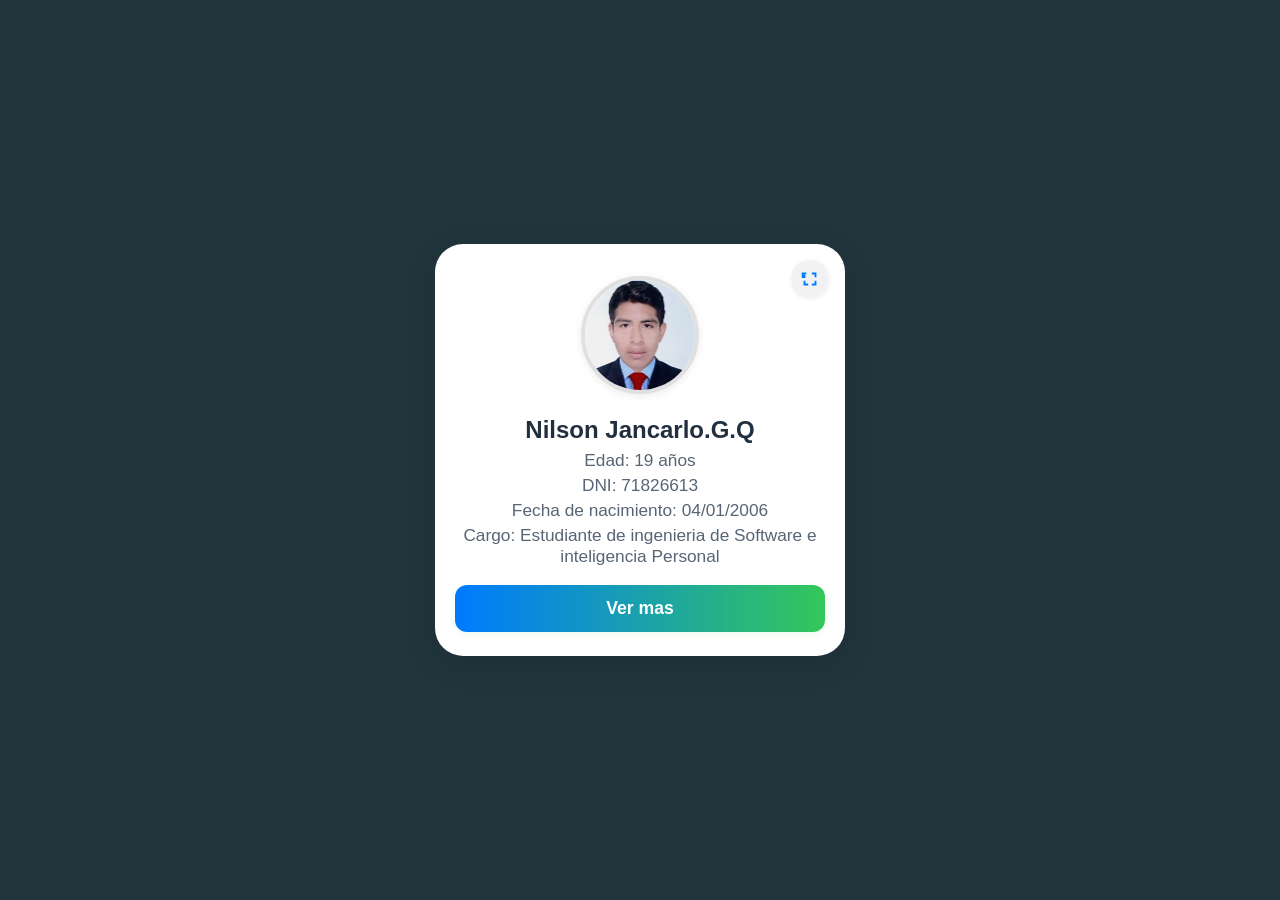
==== index.html @ e4b153d4 "Add files via upload" ====
<!DOCTYPE html>
<html lang="es">
<head>
  <meta charset="UTF-8">
  <meta name="viewport" content="width=device-width, initial-scale=1.0">
  <title>Fotochet iOS Style</title>
<link rel="stylesheet" href="styles.css">
</head>
<body>
  <div class="fotochet-ios" id="fotochet">
    <button class="fullscreen-btn" onclick="toggleFullScreen()" title="Pantalla completa">
      <svg viewBox="0 0 24 24">
        <path d="M7 14H5v5h5v-2H7v-3zm12-9h-5v2h3v3h2V5zm-5 12v2h5v-5h-2v3h-3zm-7-9v3H3V5h5v2H5z"/>
      </svg>
    </button>
    <img src="WhatsApp Image 2025-06-20 at 4.58.02 AM.jpeg" alt="Tu Foto">
    <h2>Nilson Jancarlo.G.Q</h2>
    <p>Edad: 19 años</p>
    <p>DNI: 71826613</p>
    <p>Fecha de nacimiento: 04/01/2006</p>
    <p>Cargo: Estudiante de ingenieria de Software e inteligencia Personal</p>
    <a class="btn" href="https://tuperfil.com" target="_blank">Ver mas</a>
  </div>
  <script>
    function toggleFullScreen() {
      const elem = document.getElementById('fotochet');
      if (!document.fullscreenElement) {
        elem.requestFullscreen();
      } else {
        document.exitFullscreen();
      }
    }
  </script>
</body>
</html>
---- styles.css ----
body {
      margin: 0;
      background: #21353d;
      color: #333;
      font-family: -apple-system, BlinkMacSystemFont, 'Segoe UI', Roboto, Arial, sans-serif;
      display: flex;
      justify-content: center;
      align-items: center;
      min-height: 100vh;
    }
    .fotochet-ios {
      width: 95vw;
      max-width: 370px;
      background: #fff;
      border-radius: 28px;
      box-shadow: 0 8px 32px rgba(0,0,0,0.12);
      padding: 32px 20px 24px 20px;
      text-align: center;
      position: relative;
    }
    .fotochet-ios img {
      width: 110px;
      height: 110px;
      border-radius: 50%;
      object-fit: cover;
      border: 4px solid #e0e0e0;
      margin-bottom: 18px;
      box-shadow: 0 2px 8px rgba(0,0,0,0.08);
    }
    .fotochet-ios h2 {
      margin: 0 0 6px 0;
      font-size: 1.5em;
      font-weight: 600;
      color: #222f3e;
    }
    .fotochet-ios p {
      margin: 4px 0;
      color: #576574;
      font-size: 1.08em;
    }
    .fotochet-ios .btn {
      display: block;
      width: 100%;
      margin: 18px 0 0 0;
      padding: 13px 0;
      background: linear-gradient(90deg, #007aff 0%, #34c759 100%);
      color: #fff;
      font-size: 1.1em;
      font-weight: 600;
      border: none;
      border-radius: 12px;
      box-shadow: 0 2px 8px rgba(52,199,89,0.10);
      cursor: pointer;
      transition: background 0.2s;
      text-decoration: none;
    }
    .fotochet-ios .btn:active {
      background: linear-gradient(90deg, #0051a8 0%, #228c3a 100%);
    }
    .fotochet-ios .fullscreen-btn {
      position: absolute;
      top: 16px;
      right: 16px;
      background: rgba(240,240,240,0.85);
      border: none;
      border-radius: 50%;
      width: 38px;
      height: 38px;
      display: flex;
      align-items: center;
      justify-content: center;
      cursor: pointer;
      box-shadow: 0 1px 4px rgba(0,0,0,0.08);
      transition: background 0.2s;
    }
    .fotochet-ios .fullscreen-btn:active {
      background: #e0e0e0;
    }
    .fotochet-ios .fullscreen-btn svg {
      width: 22px;
      height: 22px;
      fill: #007aff;
    }
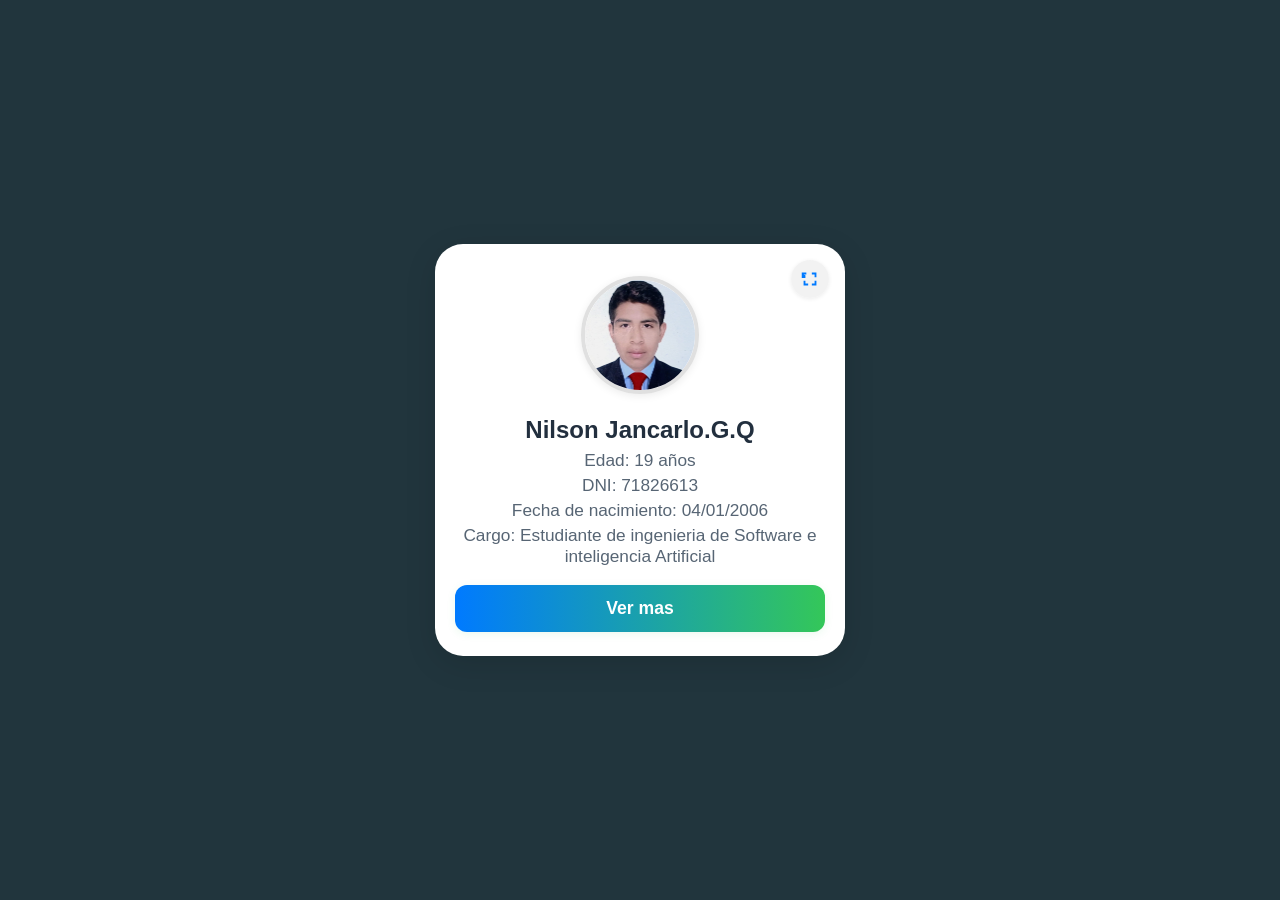
==== commit 58baf7c1: "Update index.html" ====
--- a/index.html
+++ b/index.html
@@ -18,7 +18,7 @@
     <p>Edad: 19 años</p>
     <p>DNI: 71826613</p>
     <p>Fecha de nacimiento: 04/01/2006</p>
-    <p>Cargo: Estudiante de ingenieria de Software e inteligencia Personal</p>
+    <p>Cargo: Estudiante de ingenieria de Software e inteligencia Artificial</p>
     <a class="btn" href="https://tuperfil.com" target="_blank">Ver mas</a>
   </div>
   <script>
@@ -32,4 +32,4 @@
     }
   </script>
 </body>
-</html>+</html>
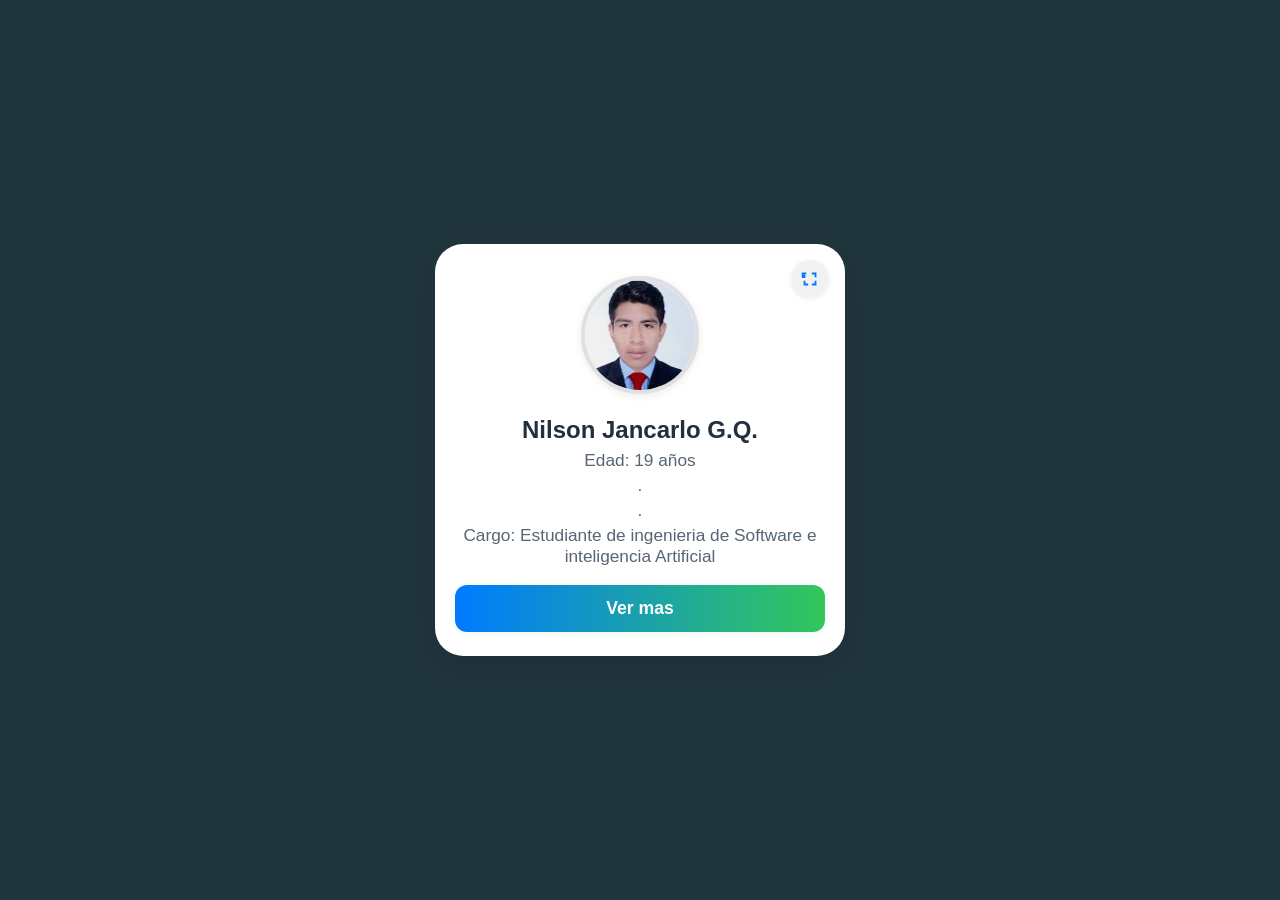
==== commit 0c052190: "Update index.html" ====
--- a/index.html
+++ b/index.html
@@ -3,7 +3,7 @@
 <head>
   <meta charset="UTF-8">
   <meta name="viewport" content="width=device-width, initial-scale=1.0">
-  <title>Fotochet iOS Style</title>
+  <title>Fotochet</title>
 <link rel="stylesheet" href="styles.css">
 </head>
 <body>
@@ -14,12 +14,12 @@
       </svg>
     </button>
     <img src="WhatsApp Image 2025-06-20 at 4.58.02 AM.jpeg" alt="Tu Foto">
-    <h2>Nilson Jancarlo.G.Q</h2>
+    <h2>Nilson Jancarlo G.Q.</h2>
     <p>Edad: 19 años</p>
-    <p>DNI: 71826613</p>
-    <p>Fecha de nacimiento: 04/01/2006</p>
+    <p>.</p>
+    <p>.</p>
     <p>Cargo: Estudiante de ingenieria de Software e inteligencia Artificial</p>
-    <a class="btn" href="https://tuperfil.com" target="_blank">Ver mas</a>
+    <a class="btn" href="https://nftasoluciones.github.io/miporfile/" target="_blank">Ver mas</a>
   </div>
   <script>
     function toggleFullScreen() {
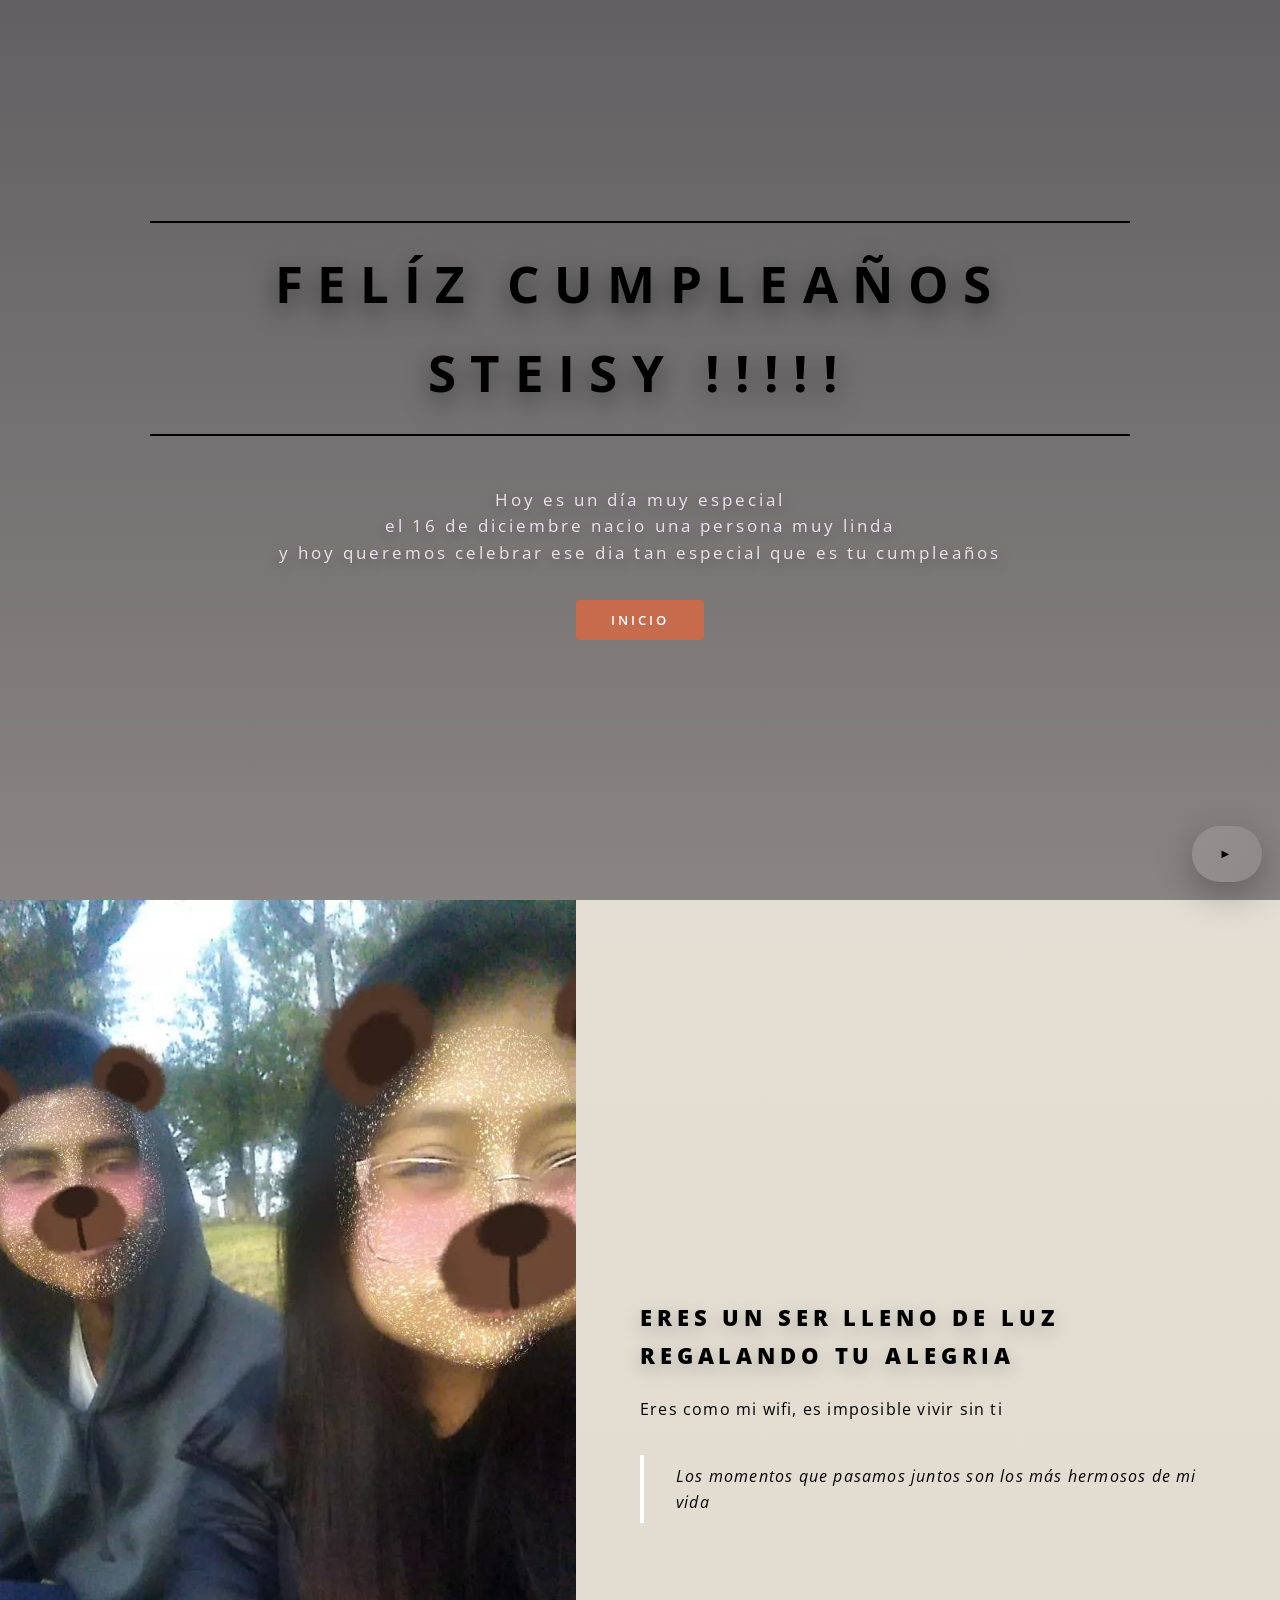
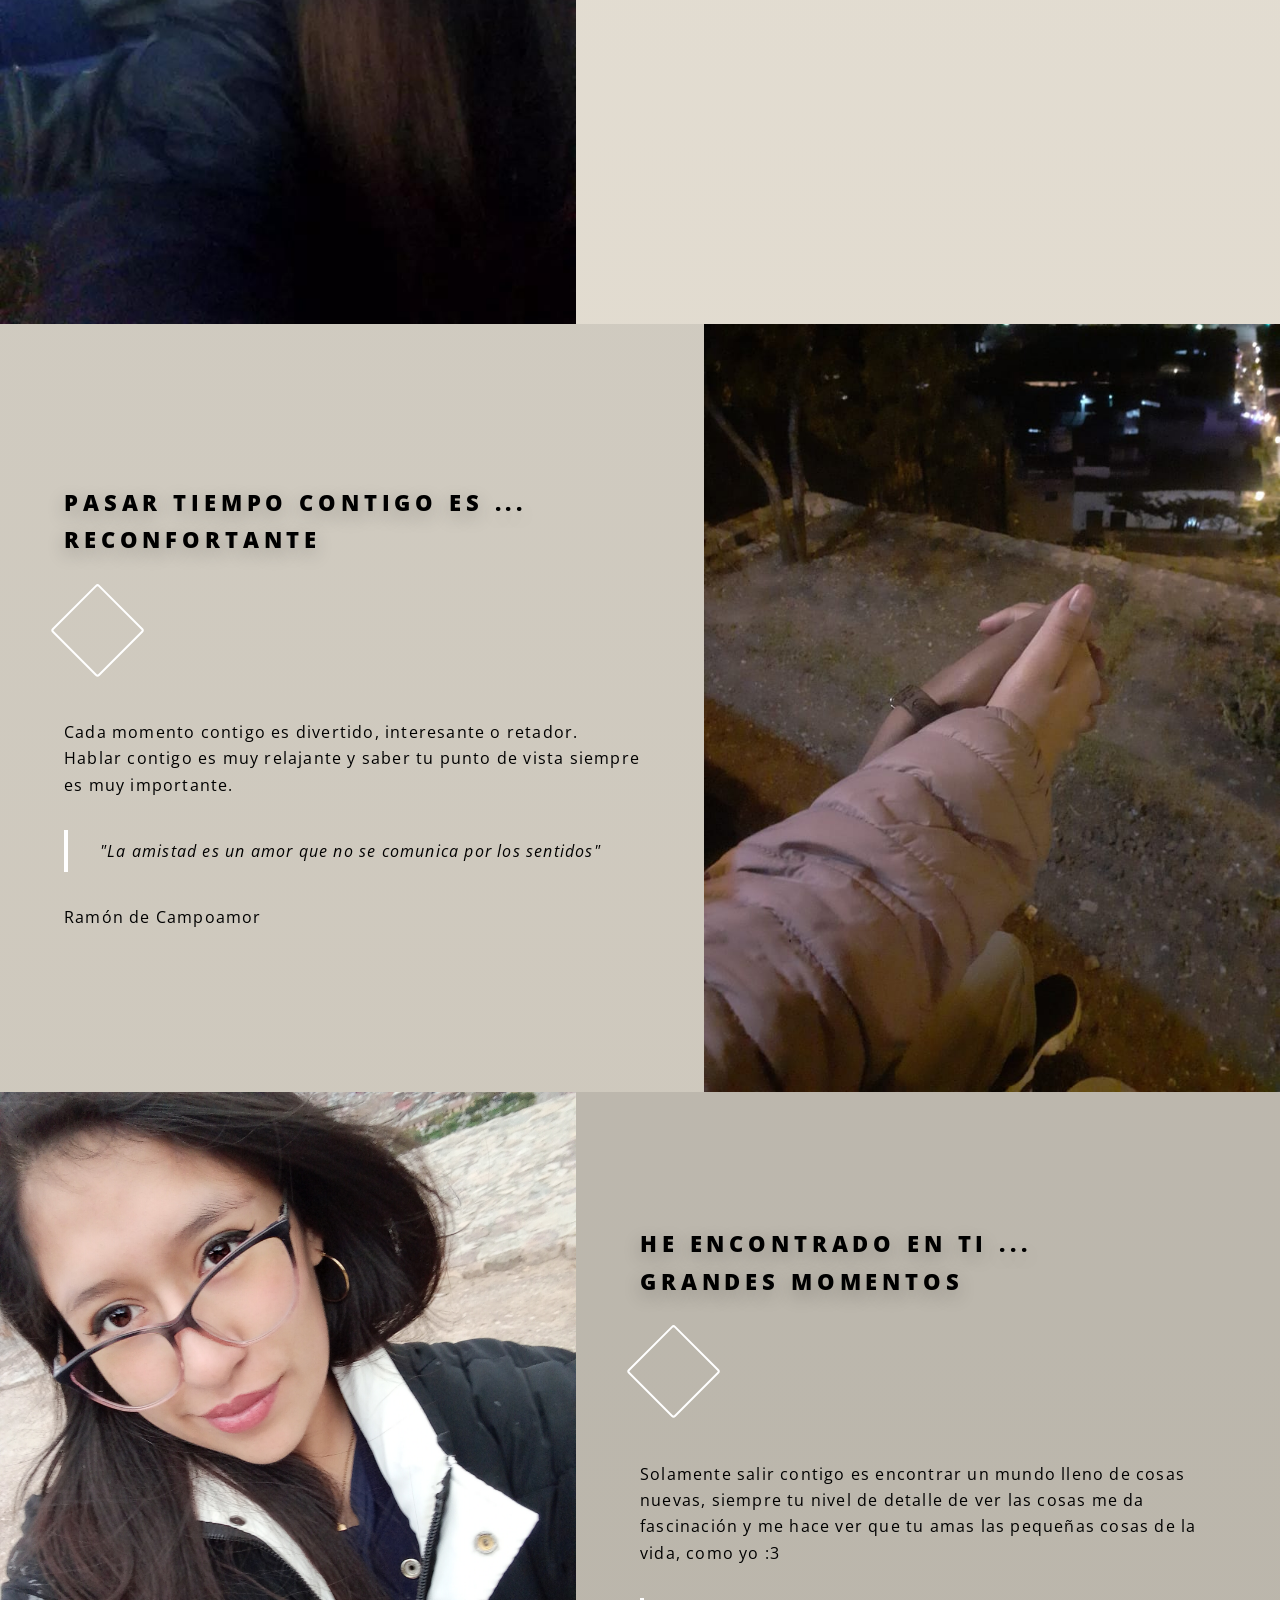
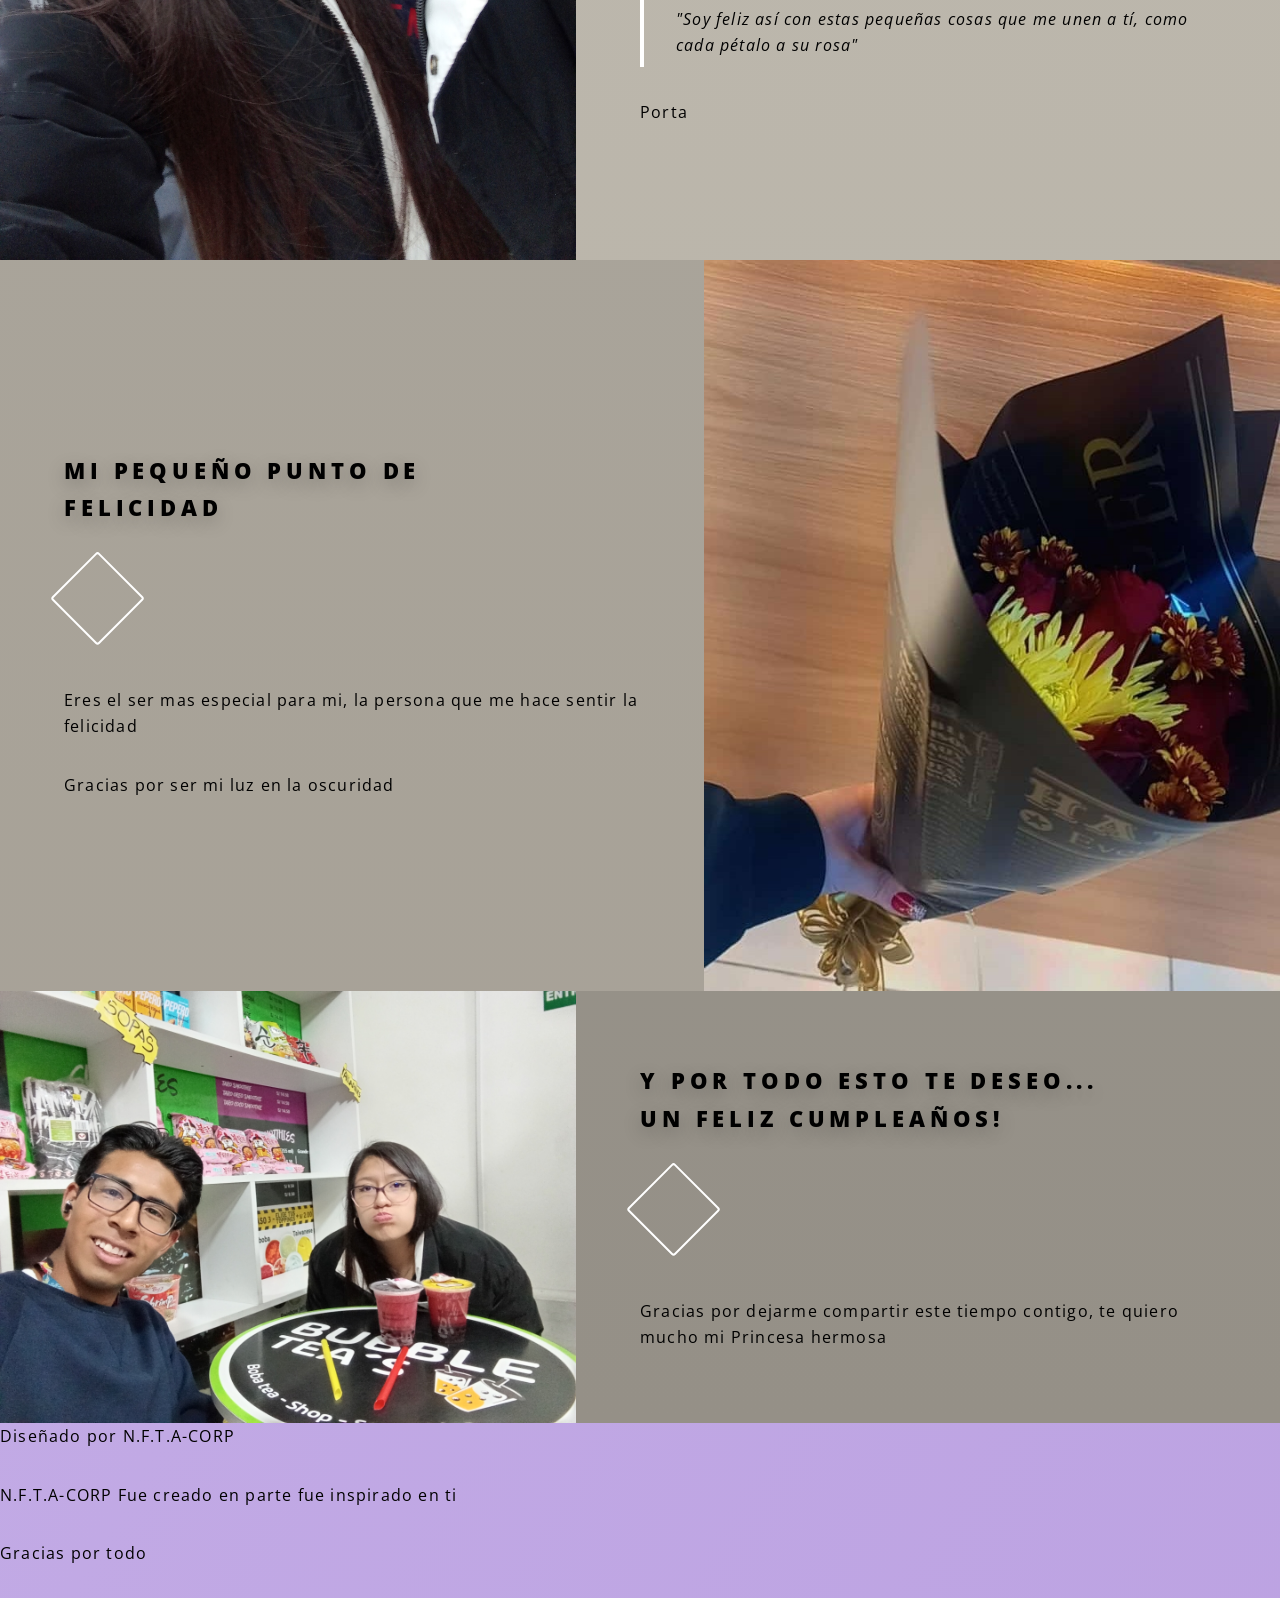
==== commit 09366a94: "Rename index..html to index.html" ====
--- a/index.html
+++ b/index.html
@@ -1,35 +1,189 @@
 <!DOCTYPE html>
-<html lang="es">
+<!-- saved from url=(0014)about:internet -->
+<html>
+
 <head>
-  <meta charset="UTF-8">
-  <meta name="viewport" content="width=device-width, initial-scale=1.0">
-  <title>Fotochet</title>
-<link rel="stylesheet" href="styles.css">
+	<meta http-equiv="Content-Type" content="text/html; charset=UTF-8">
+	<title>Feliz Cumpleaños Steisy !!!!!</title>
+
+	<meta name="viewport" content="width=device-width, initial-scale=1">
+	<!--[if lte IE 8]><script src="assets/js/ie/html5shiv.js"></script><![endif]-->
+	<link rel="stylesheet" href="assets\css\main.css">
+	<!--[if lte IE 8]><link rel="stylesheet" href="assets/css/ie8.css" /><![endif]-->
+	<!--[if lte IE 9]><link rel="stylesheet" href="assets/css/ie9.css" /><![endif]-->
 </head>
-<body>
-  <div class="fotochet-ios" id="fotochet">
-    <button class="fullscreen-btn" onclick="toggleFullScreen()" title="Pantalla completa">
-      <svg viewBox="0 0 24 24">
-        <path d="M7 14H5v5h5v-2H7v-3zm12-9h-5v2h3v3h2V5zm-5 12v2h5v-5h-2v3h-3zm-7-9v3H3V5h5v2H5z"/>
-      </svg>
-    </button>
-    <img src="WhatsApp Image 2025-06-20 at 4.58.02 AM.jpeg" alt="Tu Foto">
-    <h2>Nilson Jancarlo G.Q.</h2>
-    <p>Edad: 19 años</p>
-    <p>.</p>
-    <p>.</p>
-    <p>Cargo: Estudiante de ingenieria de Software e inteligencia Artificial</p>
-    <a class="btn" href="https://nftasoluciones.github.io/miporfile/" target="_blank">Ver mas</a>
-  </div>
-  <script>
-    function toggleFullScreen() {
-      const elem = document.getElementById('fotochet');
-      if (!document.fullscreenElement) {
-        elem.requestFullscreen();
-      } else {
-        document.exitFullscreen();
-      }
-    }
-  </script>
+
+<body class="landing">
+
+	<!-- Audio de fondo: coloca el archivo `assets/audio/music.mp3` en la ruta indicada -->
+	<audio id="bg-music" src="Mi Valentin.mp3" preload="auto" loop></audio>
+	<button id="music-toggle" title="Reproducir/pausar música">►</button>
+
+
+
+	<!-- Page Wrapper -->
+	<div id="page-wrapper">
+
+
+
+		<!-- Header -->
+		<header id="header" class="alt">
+			<h1><a href="file:///E:/PROYECTOS/Tarjeta%20cumplea%C3%B1os%20Sofi/index.html">Feliz Cumpleaños Sofi
+					!!!!!</a></h1>
+			<nav id="nav">
+				<ul>
+					<li class="special">
+
+
+					</li>
+				</ul>
+			</nav>
+		</header>
+
+		<!-- Banner -->
+		<section id="banner">
+			<div class="inner">
+				<h2>Felíz Cumpleaños Steisy !!!!!</h2>
+				<p>Hoy es un día muy especial<br>
+					el 16 de diciembre nacio una persona muy linda<br>
+					y hoy queremos celebrar ese dia tan especial que es tu cumpleaños</p>
+				<ul class="actions">
+					<li><a href="file:///E:/PROYECTOS/Tarjeta%20cumplea%C3%B1os%20Sofi/index.html#one"
+							class="button special scrolly">Inicio</a></li>
+				</ul>
+			</div>
+		</section>
+
+		<!-- Two -->
+		<section id="two" class="wrapper alt style2">
+			<section id="tree" class="spotlight">
+				<div class="image"><img src="fotos\IMG3.jpeg" alt=""></div>
+				<div class="content">
+					<h2>Eres un ser lleno de luz<br>
+						regalando tu alegria</h2>
+
+					<p>Eres como mi wifi, es imposible vivir sin ti</p>
+					<blockquote>Los momentos que pasamos juntos son los más hermosos de mi vida</blockquote>
+
+				</div>
+			</section>
+			<section id="four" class="spotlight">
+				<div class="image"><img src="fotos\IMG8.jpeg" alt=""></div>
+				<div class="content">
+					<h2>Pasar tiempo contigo es ...<br>
+						Reconfortante</h2>
+					<ul class="icons major">
+						<li><span class="icon fa-smile-o major style2"><span class="label">Ipsum</span></span></li>
+					</ul>
+					<p>Cada momento contigo es divertido, interesante o retador. Hablar contigo es muy relajante y saber
+						tu punto de vista siempre es muy importante.</p>
+					<blockquote>"La amistad es un amor que no se comunica por los sentidos"</blockquote>
+					<p>Ramón de Campoamor</p>
+				</div>
+			</section>
+			<section id="five" class="spotlight">
+				<div class="image"><img src="fotos\IMG_20250326_175830.jpg" alt=""></div>
+				<div class="content">
+					<h2>He encontrado en ti ...<br>
+						Grandes Momentos</h2>
+					<ul class="icons major">
+						<li><span class="icon fa-search major style2"><span class="label">Ipsum</span></span></li>
+					</ul>
+					<p>Solamente salir contigo es encontrar un mundo lleno de cosas nuevas, siempre tu nivel de detalle
+						de ver las cosas me da fascinación y me hace ver que tu amas las pequeñas cosas de la vida, como
+						yo :3 </p>
+					<blockquote>"Soy feliz así con estas pequeñas cosas que me unen a tí, como cada pétalo a su rosa"
+					</blockquote>
+					<p>Porta </p>
+				</div>
+			</section>
+			<section id="six" class="spotlight">
+				<div class="image"><img src="fotos\Screenshot_20250922_220621_com_whatsapp_StatusPlaybackActivity.jpg"
+						alt=""></div>
+				<div class="content">
+					<h2>Mi pequeño punto de<br>
+						Felicidad</h2>
+					<ul class="icons major">
+						<li><span class="icon fa-map-marker major style2"><span class="label">Ipsum</span></span></li>
+					</ul>
+					<p>Eres el ser mas especial para mi, la persona que me hace sentir la felicidad</p>
+					<p>Gracias por ser mi luz en la oscuridad</p>
+				</div>
+			</section>
+			<section id="seven" class="spotlight">
+				<div class="image"><img src="fotos\IMG_20250326_182216.jpg" alt=""></div>
+				<div class="content">
+					<h2>Y por todo esto te deseo...<br>
+						Un feliz cumpleaños!</h2>
+					<ul class="icons major">
+						<li><span class="icon fa-birthday-cake major style2"><span class="label">Ipsum</span></span>
+						</li>
+					</ul>
+					<p>Gracias por dejarme compartir este tiempo contigo, te quiero mucho mi Princesa hermosa
+
+				</div>
+
+
+	</div>
+	</section>
+	</section>
+
+	</div>
+
+
+	<!-- Scripts -->
+	<script>
+		// Intentar reproducir el audio al cargar. Si el navegador bloquea el autoplay,
+		// se mostrará el botón `#music-toggle` para que el usuario lo active.
+		(function () {
+			var audio = document.getElementById('bg-music');
+			var btn = document.getElementById('music-toggle');
+			function setPlayingState(playing) {
+				btn.textContent = playing ? '❚❚' : '►';
+			}
+			// Intento de autoplay
+			function tryPlay() {
+				audio.play().then(function () {
+					setPlayingState(true);
+					btn.style.display = 'none';
+				}).catch(function () {
+					// Autoplay falló: mostrar control para que el usuario inicie
+					btn.style.display = 'flex';
+					setPlayingState(false);
+				});
+			}
+			btn.addEventListener('click', function (e) {
+				e.preventDefault();
+				if (audio.paused) {
+					audio.play();
+					setPlayingState(true);
+					btn.style.display = 'none';
+				} else {
+					audio.pause();
+					setPlayingState(false);
+					btn.style.display = 'flex';
+				}
+			});
+			// Ejecutar después de que el DOM esté listo
+			document.addEventListener('DOMContentLoaded', tryPlay);
+		})();
+	</script>
+	<script src="./Feliz Cumpleaños Sofia !!!!!_files/jquery.min.js"></script>
+	<script src="./Feliz Cumpleaños Sofia !!!!!_files/jquery.scrollex.min.js"></script>
+	<script src="./Feliz Cumpleaños Sofia !!!!!_files/jquery.scrolly.min.js"></script>
+	<script src="./Feliz Cumpleaños Sofia !!!!!_files/skel.min.js"></script>
+	<script src="./Feliz Cumpleaños Sofia !!!!!_files/util.js"></script>
+	<!--[if lte IE 8]><script src="assets/js/ie/respond.min.js"></script><![endif]-->
+	<script src="./Feliz Cumpleaños Sofia !!!!!_files/main.js"></script>
+
+
+
+
 </body>
+<footer>
+	<p>Diseñado por N.F.T.A-CORP</p>
+	<p>N.F.T.A-CORP Fue creado en parte fue inspirado en ti</p>
+	<p>Gracias por todo</p>
+</footer>
+
 </html>
--- a/assets/css/ie8.css
+++ b/assets/css/ie8.css
@@ -0,0 +1,96 @@
+/*
+	Spectral by HTML5 UP
+	html5up.net | @n33co
+	Free for personal and commercial use under the CCA 3.0 license (html5up.net/license)
+*/
+
+
+/* Icon */
+
+	.icon.major {
+		border: none;
+	}
+
+		.icon.major:before {
+			font-size: 3em;
+		}
+
+/* Form */
+
+	label {
+		color: #2E3842;
+	}
+
+	input[type="text"],
+	input[type="password"],
+	input[type="email"],
+	select,
+	textarea {
+		border: solid 1px #dfdfdf;
+	}
+
+/* Button */
+
+	input[type="submit"],
+	input[type="reset"],
+	input[type="button"],
+	button,
+	.button {
+		border: solid 2px #dfdfdf;
+	}
+
+		input[type="submit"].special,
+		input[type="reset"].special,
+		input[type="button"].special,
+		button.special,
+		.button.special {
+			border: 0 !important;
+		}
+
+/* Page Wrapper + Menu */
+
+	#menu {
+		display: none;
+	}
+
+	body.is-menu-visible #menu {
+		display: block;
+	}
+
+/* Header */
+
+	#header nav > ul > li > a.menuToggle:after {
+		display: none;
+	}
+
+/* Banner + Wrapper (style4) */
+
+	#banner,
+	.wrapper.style4 {
+		-ms-behavior: url("assets/js/ie/backgroundsize.min.htc");
+	}
+
+		#banner:before,
+		.wrapper.style4:before {
+			display: none;
+		}
+
+/* Banner */
+
+	#banner .more {
+		height: 4em;
+	}
+
+		#banner .more:after {
+			display: none;
+		}
+
+/* Main */
+
+	#main > header {
+		-ms-behavior: url("assets/js/ie/backgroundsize.min.htc");
+	}
+
+		#main > header:before {
+			display: none;
+		}
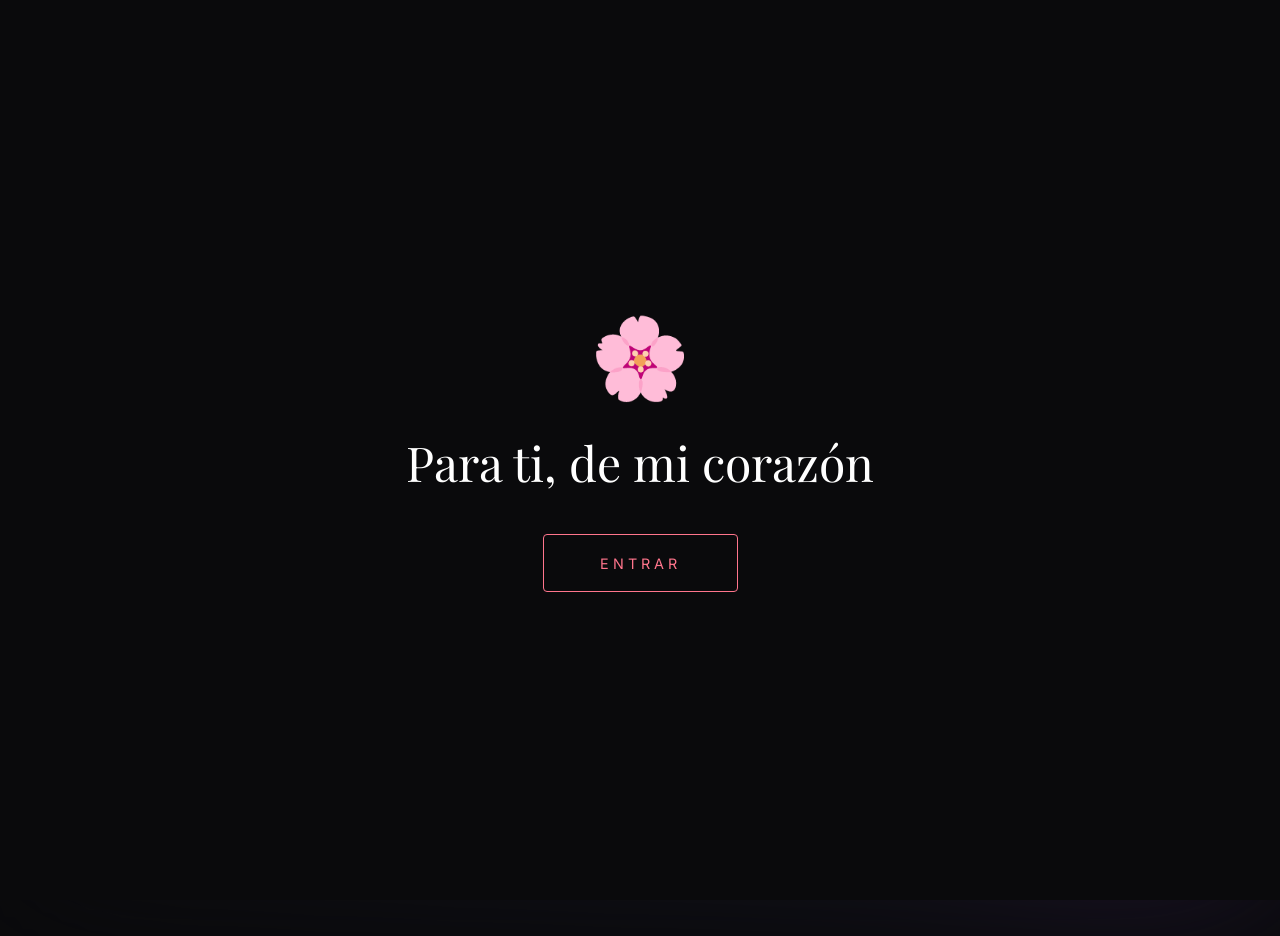
==== commit e55d37e4: "Add files via upload" ====
--- a/index.html
+++ b/index.html
@@ -1,189 +1,147 @@
-<!DOCTYPE html>
-<!-- saved from url=(0014)about:internet -->
-<html>
-
-<head>
-	<meta http-equiv="Content-Type" content="text/html; charset=UTF-8">
-	<title>Feliz Cumpleaños Steisy !!!!!</title>
-
-	<meta name="viewport" content="width=device-width, initial-scale=1">
-	<!--[if lte IE 8]><script src="assets/js/ie/html5shiv.js"></script><![endif]-->
-	<link rel="stylesheet" href="assets\css\main.css">
-	<!--[if lte IE 8]><link rel="stylesheet" href="assets/css/ie8.css" /><![endif]-->
-	<!--[if lte IE 9]><link rel="stylesheet" href="assets/css/ie9.css" /><![endif]-->
-</head>
-
-<body class="landing">
-
-	<!-- Audio de fondo: coloca el archivo `assets/audio/music.mp3` en la ruta indicada -->
-	<audio id="bg-music" src="Mi Valentin.mp3" preload="auto" loop></audio>
-	<button id="music-toggle" title="Reproducir/pausar música">►</button>
-
-
-
-	<!-- Page Wrapper -->
-	<div id="page-wrapper">
-
-
-
-		<!-- Header -->
-		<header id="header" class="alt">
-			<h1><a href="file:///E:/PROYECTOS/Tarjeta%20cumplea%C3%B1os%20Sofi/index.html">Feliz Cumpleaños Sofi
-					!!!!!</a></h1>
-			<nav id="nav">
-				<ul>
-					<li class="special">
-
-
-					</li>
-				</ul>
-			</nav>
-		</header>
-
-		<!-- Banner -->
-		<section id="banner">
-			<div class="inner">
-				<h2>Felíz Cumpleaños Steisy !!!!!</h2>
-				<p>Hoy es un día muy especial<br>
-					el 16 de diciembre nacio una persona muy linda<br>
-					y hoy queremos celebrar ese dia tan especial que es tu cumpleaños</p>
-				<ul class="actions">
-					<li><a href="file:///E:/PROYECTOS/Tarjeta%20cumplea%C3%B1os%20Sofi/index.html#one"
-							class="button special scrolly">Inicio</a></li>
-				</ul>
-			</div>
-		</section>
-
-		<!-- Two -->
-		<section id="two" class="wrapper alt style2">
-			<section id="tree" class="spotlight">
-				<div class="image"><img src="fotos\IMG3.jpeg" alt=""></div>
-				<div class="content">
-					<h2>Eres un ser lleno de luz<br>
-						regalando tu alegria</h2>
-
-					<p>Eres como mi wifi, es imposible vivir sin ti</p>
-					<blockquote>Los momentos que pasamos juntos son los más hermosos de mi vida</blockquote>
-
-				</div>
-			</section>
-			<section id="four" class="spotlight">
-				<div class="image"><img src="fotos\IMG8.jpeg" alt=""></div>
-				<div class="content">
-					<h2>Pasar tiempo contigo es ...<br>
-						Reconfortante</h2>
-					<ul class="icons major">
-						<li><span class="icon fa-smile-o major style2"><span class="label">Ipsum</span></span></li>
-					</ul>
-					<p>Cada momento contigo es divertido, interesante o retador. Hablar contigo es muy relajante y saber
-						tu punto de vista siempre es muy importante.</p>
-					<blockquote>"La amistad es un amor que no se comunica por los sentidos"</blockquote>
-					<p>Ramón de Campoamor</p>
-				</div>
-			</section>
-			<section id="five" class="spotlight">
-				<div class="image"><img src="fotos\IMG_20250326_175830.jpg" alt=""></div>
-				<div class="content">
-					<h2>He encontrado en ti ...<br>
-						Grandes Momentos</h2>
-					<ul class="icons major">
-						<li><span class="icon fa-search major style2"><span class="label">Ipsum</span></span></li>
-					</ul>
-					<p>Solamente salir contigo es encontrar un mundo lleno de cosas nuevas, siempre tu nivel de detalle
-						de ver las cosas me da fascinación y me hace ver que tu amas las pequeñas cosas de la vida, como
-						yo :3 </p>
-					<blockquote>"Soy feliz así con estas pequeñas cosas que me unen a tí, como cada pétalo a su rosa"
-					</blockquote>
-					<p>Porta </p>
-				</div>
-			</section>
-			<section id="six" class="spotlight">
-				<div class="image"><img src="fotos\Screenshot_20250922_220621_com_whatsapp_StatusPlaybackActivity.jpg"
-						alt=""></div>
-				<div class="content">
-					<h2>Mi pequeño punto de<br>
-						Felicidad</h2>
-					<ul class="icons major">
-						<li><span class="icon fa-map-marker major style2"><span class="label">Ipsum</span></span></li>
-					</ul>
-					<p>Eres el ser mas especial para mi, la persona que me hace sentir la felicidad</p>
-					<p>Gracias por ser mi luz en la oscuridad</p>
-				</div>
-			</section>
-			<section id="seven" class="spotlight">
-				<div class="image"><img src="fotos\IMG_20250326_182216.jpg" alt=""></div>
-				<div class="content">
-					<h2>Y por todo esto te deseo...<br>
-						Un feliz cumpleaños!</h2>
-					<ul class="icons major">
-						<li><span class="icon fa-birthday-cake major style2"><span class="label">Ipsum</span></span>
-						</li>
-					</ul>
-					<p>Gracias por dejarme compartir este tiempo contigo, te quiero mucho mi Princesa hermosa
-
-				</div>
-
-
-	</div>
-	</section>
-	</section>
-
-	</div>
-
-
-	<!-- Scripts -->
-	<script>
-		// Intentar reproducir el audio al cargar. Si el navegador bloquea el autoplay,
-		// se mostrará el botón `#music-toggle` para que el usuario lo active.
-		(function () {
-			var audio = document.getElementById('bg-music');
-			var btn = document.getElementById('music-toggle');
-			function setPlayingState(playing) {
-				btn.textContent = playing ? '❚❚' : '►';
-			}
-			// Intento de autoplay
-			function tryPlay() {
-				audio.play().then(function () {
-					setPlayingState(true);
-					btn.style.display = 'none';
-				}).catch(function () {
-					// Autoplay falló: mostrar control para que el usuario inicie
-					btn.style.display = 'flex';
-					setPlayingState(false);
-				});
-			}
-			btn.addEventListener('click', function (e) {
-				e.preventDefault();
-				if (audio.paused) {
-					audio.play();
-					setPlayingState(true);
-					btn.style.display = 'none';
-				} else {
-					audio.pause();
-					setPlayingState(false);
-					btn.style.display = 'flex';
-				}
-			});
-			// Ejecutar después de que el DOM esté listo
-			document.addEventListener('DOMContentLoaded', tryPlay);
-		})();
-	</script>
-	<script src="./Feliz Cumpleaños Sofia !!!!!_files/jquery.min.js"></script>
-	<script src="./Feliz Cumpleaños Sofia !!!!!_files/jquery.scrollex.min.js"></script>
-	<script src="./Feliz Cumpleaños Sofia !!!!!_files/jquery.scrolly.min.js"></script>
-	<script src="./Feliz Cumpleaños Sofia !!!!!_files/skel.min.js"></script>
-	<script src="./Feliz Cumpleaños Sofia !!!!!_files/util.js"></script>
-	<!--[if lte IE 8]><script src="assets/js/ie/respond.min.js"></script><![endif]-->
-	<script src="./Feliz Cumpleaños Sofia !!!!!_files/main.js"></script>
-
-
-
-
-</body>
-<footer>
-	<p>Diseñado por N.F.T.A-CORP</p>
-	<p>N.F.T.A-CORP Fue creado en parte fue inspirado en ti</p>
-	<p>Gracias por todo</p>
-</footer>
-
-</html>
+<!DOCTYPE html>
+<html lang="es">
+
+<head>
+    <meta charset="UTF-8">
+    <meta name="viewport" content="width=device-width, initial-scale=1.0">
+    <title>Eternamente San Valentín | Poesía y Amor</title>
+    <meta name="description"
+        content="Una experiencia poética para celebrar el amor en San Valentín con versos de grandes poetas.">
+    <link rel="stylesheet" href="style.css">
+    <link rel="preconnect" href="https://fonts.googleapis.com">
+    <link rel="preconnect" href="https://fonts.gstatic.com" crossorigin>
+    <link
+        href="https://fonts.googleapis.com/css2?family=Playfair+Display:ital,wght@0,400..900;1,400..900&family=Inter:wght@300;400;600&display=swap"
+        rel="stylesheet">
+</head>
+
+<body class="is-loading">
+    <!-- Welcome Overlay -->
+    <div id="welcome-overlay" class="welcome-overlay">
+        <div class="welcome-content">
+            <div class="welcome-flower">🌸</div>
+            <h1 class="welcome-title">Para ti, de mi corazón</h1>
+            <button id="start-btn" class="start-btn">Entrar</button>
+        </div>
+    </div>
+
+    <div class="grain-overlay"></div>
+    <div class="background-container">
+        <div class="blob blob-1"></div>
+        <div class="blob blob-2"></div>
+        <div class="blob blob-3"></div>
+    </div>
+
+    <!-- Music Control -->
+    <div class="music-player-top">
+        <button id="music-toggle" class="music-btn" title="Toggle Music">
+            <span id="music-icon">🔇</span>
+            <span class="music-text">Flightless Bird</span>
+        </button>
+    </div>
+
+    <!-- Local Audio Player -->
+    <audio id="bg-music" loop>
+        <source src="Iron & Wine - Flightless Bird, American Mouth.mp3" type="audio/mpeg">
+    </audio>
+
+    <main class="container">
+        <div class="glass-card" id="main-card">
+            <div id="countdown" class="countdown-container">
+                <div class="countdown-item">
+                    <span id="days" class="countdown-value">00</span>
+                    <span class="countdown-label">Días</span>
+                </div>
+                <div class="countdown-item">
+                    <span id="hours" class="countdown-value">00</span>
+                    <span class="countdown-label">Horas</span>
+                </div>
+                <div class="countdown-item">
+                    <span id="mins" class="countdown-value">00</span>
+                    <span class="countdown-label">Min</span>
+                </div>
+                <div class="countdown-item">
+                    <span id="secs" class="countdown-value">00</span>
+                    <span class="countdown-label">Seg</span>
+                </div>
+            </div>
+
+            <div class="flower-bouquet">
+                <svg viewBox="0 0 100 100" class="flower-svg">
+                    <defs>
+                        <radialGradient id="grad-rose" cx="50%" cy="50%" r="50%">
+                            <stop offset="0%" style="stop-color:#ff9a9e;stop-opacity:1" />
+                            <stop offset="100%" style="stop-color:#fecfef;stop-opacity:1" />
+                        </radialGradient>
+                        <radialGradient id="grad-rose-dark" cx="50%" cy="50%" r="50%">
+                            <stop offset="0%" style="stop-color:#ff758c;stop-opacity:1" />
+                            <stop offset="100%" style="stop-color:#ff5e78;stop-opacity:1" />
+                        </radialGradient>
+                        <radialGradient id="grad-center" cx="50%" cy="50%" r="50%">
+                            <stop offset="0%" style="stop-color:#ffd700;stop-opacity:1" />
+                            <stop offset="100%" style="stop-color:#d4af37;stop-opacity:1" />
+                        </radialGradient>
+                    </defs>
+                    <!-- Enhanced Bouquet -->
+                    <g transform="translate(0, 10)">
+                        <!-- Stems with better color -->
+                        <path d="M50 85 L50 65" stroke="#1b3015" stroke-width="1.2" fill="none" />
+                        <path d="M50 85 L35 70" stroke="#1b3015" stroke-width="1.2" fill="none" />
+                        <path d="M50 85 L65 70" stroke="#1b3015" stroke-width="1.2" fill="none" />
+                        <path d="M50 85 L42 68" stroke="#1b3015" stroke-width="1.2" fill="none" />
+                        <path d="M50 85 L58 68" stroke="#1b3015" stroke-width="1.2" fill="none" />
+
+                        <!-- Rich Rose Composition -->
+                        <circle cx="50" cy="55" r="14" fill="url(#grad-rose)" />
+                        <circle cx="50" cy="55" r="5" fill="url(#grad-center)" />
+
+                        <circle cx="32" cy="62" r="11" fill="url(#grad-rose-dark)" />
+                        <circle cx="32" cy="62" r="4" fill="url(#grad-center)" />
+
+                        <circle cx="68" cy="62" r="11" fill="url(#grad-rose-dark)" />
+                        <circle cx="68" cy="62" r="4" fill="url(#grad-center)" />
+
+                        <circle cx="42" cy="42" r="9" fill="#f8adff" opacity="0.9" />
+                        <circle cx="58" cy="42" r="9" fill="#ffb7c5" opacity="0.9" />
+
+                        <path d="M50 85 L50 95" stroke="#d4af37" stroke-width="3" opacity="0.5" /> <!-- Ribbon -->
+                    </g>
+                </svg>
+            </div>
+
+            <h2 class="card-title">Para una Amiga Especial</h2>
+
+            <div class="quote-icon">
+                <svg viewBox="0 0 24 24" fill="currentColor">
+                    <path
+                        d="M14.017 21L14.017 18C14.017 16.8954 14.9124 16 16.017 16H19.017C19.5693 16 20.017 15.5523 20.017 15V9C20.017 8.44772 19.5693 8 19.017 8H16.017C15.4647 8 15.017 8.44772 15.017 9V12C15.017 12.5523 14.5693 13 14.017 13H12.017V6C12.017 4.89543 12.9124 4 14.017 4H20.017C21.1216 4 22.017 4.89543 22.017 6V15C22.017 18.3137 19.3307 21 16.017 21H14.017ZM2.01697 21L2.01697 18C2.01697 16.8954 2.9124 16 4.01697 16H7.01697C7.56925 16 8.01697 15.5523 8.01697 15V9C8.01697 8.44772 7.56925 8 7.01697 8H4.01697C3.46468 8 3.01697 8.44772 3.01697 9V12C3.01697 12.5523 2.56925 13 2.01697 13H0.0169678V6C0.0169678 4.89543 0.912399 4 2.01697 4H8.01697C9.12154 4 10.017 4.89543 10.017 6V15C10.017 18.3137 7.33068 21 4.01697 21H2.01697Z" />
+                </svg>
+            </div>
+
+            <div class="quote-content">
+                <p id="quote-text" class="quote-text">Cargando pensamientos...</p>
+                <p id="quote-author" class="quote-author"></p>
+            </div>
+
+            <div class="divider"></div>
+
+            <div class="controls">
+                <button id="next-quote" class="btn-primary">
+                    Otro Mensaje
+                    <span class="heart-icon">🌸</span>
+                </button>
+            </div>
+        </div>
+
+        <footer class="footer">
+            <p>Gracias por tu amistad</p>
+        </footer>
+    </main>
+
+    <!-- Partículas de corazones se generarán por JS -->
+    <div id="hearts-container"></div>
+
+    <script src="script.js"></script>
+</body>
+
+</html>
--- a/style.css
+++ b/style.css
@@ -0,0 +1,493 @@
+:root {
+    --primary: #ff758c;
+    --primary-dark: #ff5e78;
+    --rose-gold: #e2a0b1;
+    --secondary: #ff8fa3;
+    --accent: #fff0f3;
+    --bg-dark: #0a0a0c;
+    --glass: rgba(255, 255, 255, 0.03);
+    --glass-border: rgba(255, 255, 255, 0.12);
+    --text-main: #ffffff;
+    --text-dim: rgba(255, 255, 255, 0.6);
+    --gold: #d4af37;
+    --flower-pink: #ffb7c5;
+    --transition: all 0.5s cubic-bezier(0.4, 0, 0.2, 1);
+}
+
+* {
+    margin: 0;
+    padding: 0;
+    box-sizing: border-box;
+}
+
+html,
+body {
+    width: 100%;
+    min-height: 100%;
+    margin: 0;
+}
+
+body {
+    font-family: 'Inter', system-ui, -apple-system, sans-serif;
+    background-color: var(--bg-dark);
+    color: var(--text-main);
+    display: flex;
+    justify-content: center;
+    align-items: center;
+    transition: opacity 1s ease;
+    padding: 1rem 0;
+    overflow-x: hidden;
+    overflow-y: auto;
+}
+
+body.is-loading {
+    overflow: hidden;
+}
+
+body.is-loading .container {
+    opacity: 0;
+    pointer-events: none;
+}
+
+/* Texture & Background */
+.grain-overlay {
+    position: fixed;
+    top: 0;
+    left: 0;
+    width: 100%;
+    height: 100%;
+    background-image: url("https://grainy-gradients.vercel.app/noise.svg");
+    opacity: 0.12;
+    pointer-events: none;
+    z-index: 999;
+}
+
+.background-container {
+    position: fixed;
+    top: 0;
+    left: 0;
+    width: 100%;
+    height: 100%;
+    z-index: -1;
+    background: radial-gradient(circle at top right, #1a1a2e, #0a0a0c);
+    filter: blur(80px);
+    overflow: hidden;
+}
+
+.blob {
+    position: absolute;
+    border-radius: 50%;
+    opacity: 0.35;
+    filter: blur(80px);
+    animation: move 25s infinite alternate ease-in-out;
+}
+
+.blob-1 {
+    width: 600px;
+    height: 600px;
+    top: -200px;
+    left: -200px;
+    background: radial-gradient(circle, var(--primary) 0%, transparent 70%);
+}
+
+.blob-2 {
+    width: 500px;
+    height: 500px;
+    bottom: -150px;
+    right: -10%;
+    background: radial-gradient(circle, #4a1f63 0%, transparent 70%);
+    animation-delay: -5s;
+}
+
+.blob-3 {
+    width: 450px;
+    height: 450px;
+    top: 20%;
+    left: 70%;
+    background: radial-gradient(circle, #ff0054 0%, transparent 70%);
+    animation-delay: -10s;
+}
+
+@keyframes move {
+    0% {
+        transform: translate(0, 0) scale(1);
+    }
+
+    100% {
+        transform: translate(100px, 100px) scale(1.15);
+    }
+}
+
+/* Welcome Overlay */
+.welcome-overlay {
+    position: fixed;
+    inset: 0;
+    background: var(--bg-dark);
+    z-index: 2000;
+    display: flex;
+    flex-direction: column;
+    justify-content: center;
+    align-items: center;
+    transition: var(--transition);
+}
+
+.welcome-overlay.fade-out {
+    opacity: 0;
+    visibility: hidden;
+    transform: scale(1.1);
+}
+
+.welcome-content {
+    text-align: center;
+    padding: 2rem;
+}
+
+.welcome-flower {
+    font-size: clamp(3rem, 10vw, 5rem);
+    margin-bottom: 1.5rem;
+    animation: float-slow 3s ease-in-out infinite;
+}
+
+.welcome-title {
+    font-family: 'Playfair Display', serif;
+    font-size: clamp(1.8rem, 6vw, 3rem);
+    color: var(--text-main);
+    margin-bottom: 2.5rem;
+    font-weight: 300;
+}
+
+.start-btn {
+    background: transparent;
+    color: var(--primary);
+    border: 1px solid var(--primary);
+    padding: 1.2rem 3.5rem;
+    font-family: 'Inter', sans-serif;
+    text-transform: uppercase;
+    letter-spacing: 4px;
+    cursor: pointer;
+    transition: var(--transition);
+    border-radius: 4px;
+    font-size: 0.9rem;
+}
+
+.start-btn:hover {
+    background: var(--primary);
+    color: white;
+    letter-spacing: 6px;
+    box-shadow: 0 0 40px rgba(255, 117, 140, 0.4);
+}
+
+/* Main Container */
+.container {
+    width: 95%;
+    max-width: min(90vw, 1200px);
+    /* Scales for TVs, caps for readability */
+    z-index: 10;
+    text-align: center;
+    perspective: 1200px;
+    padding: clamp(1rem, 2vw, 3rem);
+    margin: auto;
+}
+
+/* Glass Card */
+.glass-card {
+    background: linear-gradient(135deg, rgba(255, 255, 255, 0.06) 0%, rgba(255, 255, 255, 0.01) 100%);
+    backdrop-filter: blur(clamp(20px, 3vw, 50px));
+    -webkit-backdrop-filter: blur(clamp(20px, 3vw, 50px));
+    border: 1px solid var(--glass-border);
+    border-radius: clamp(25px, 5vw, 60px);
+    padding: clamp(1.5rem, 6vh, 6rem) clamp(1rem, 6vw, 5rem);
+    box-shadow:
+        0 25px 60px rgba(0, 0, 0, 0.4),
+        inset 0 0 30px rgba(255, 255, 255, 0.05);
+    display: flex;
+    flex-direction: column;
+    gap: clamp(0.5rem, 2vh, 2rem);
+    position: relative;
+    overflow: hidden;
+    transition: transform 0.1s linear, box-shadow 0.3s ease;
+    width: 100%;
+    max-height: 90vh;
+    /* Prevent card from being taller than screen */
+    justify-content: center;
+}
+
+/* Quote Icon */
+.quote-icon {
+    width: clamp(30px, 8vw, 50px);
+    height: auto;
+    margin: 0 auto;
+    color: var(--primary);
+    opacity: 0.3;
+}
+
+.quote-icon svg {
+    width: 100%;
+    height: auto;
+}
+
+.glass-card::after {
+    content: '';
+    position: absolute;
+    inset: 0;
+    background: linear-gradient(105deg, transparent 40%, rgba(255, 255, 255, 0.05) 50%, transparent 60%);
+    pointer-events: none;
+}
+
+/* Flower Bouquet */
+.flower-bouquet {
+    position: relative;
+    width: clamp(60px, 12vh, 120px);
+    height: clamp(60px, 12vh, 120px);
+    margin: 0 auto;
+    filter: drop-shadow(0 15px 25px rgba(255, 183, 197, 0.3));
+    animation: sway 5s ease-in-out infinite;
+}
+
+@keyframes sway {
+
+    0%,
+    100% {
+        transform: rotate(-4deg) translateY(0);
+    }
+
+    50% {
+        transform: rotate(4deg) translateY(-8px);
+    }
+}
+
+.card-title {
+    font-family: 'Playfair Display', serif;
+    font-size: clamp(0.9rem, 3vw, 1.2rem);
+    color: var(--flower-pink);
+    margin-bottom: 0.2rem;
+    letter-spacing: 2px;
+    font-weight: 400;
+}
+
+/* Countdown */
+.countdown-container {
+    margin-bottom: 1.5rem;
+    display: flex;
+    justify-content: center;
+    gap: clamp(1rem, 3vw, 2rem);
+}
+
+.countdown-item {
+    display: flex;
+    flex-direction: column;
+    align-items: center;
+}
+
+.countdown-value {
+    font-size: clamp(1.2rem, 4vw, 1.8rem);
+    font-weight: 700;
+    color: var(--gold);
+    font-variant-numeric: tabular-nums;
+}
+
+.countdown-label {
+    font-size: 0.65rem;
+    text-transform: uppercase;
+    letter-spacing: 1.5px;
+    color: var(--text-dim);
+    margin-top: 4px;
+}
+
+/* Quote Styles */
+.quote-content {
+    min-height: clamp(100px, 20vh, 180px);
+    display: flex;
+    flex-direction: column;
+    justify-content: center;
+    padding: 0 0.5rem;
+}
+
+.quote-text {
+    font-family: 'Playfair Display', serif;
+    font-size: clamp(1.2rem, 4.5vw, 1.7rem);
+    font-weight: 400;
+    line-height: 1.62;
+    margin-bottom: 1.5rem;
+    color: var(--text-main);
+    text-shadow: 0 2px 15px rgba(0, 0, 0, 0.3);
+}
+
+.typewriter {
+    border-right: 2px solid var(--primary);
+    animation: blink 0.8s step-end infinite;
+    padding-right: 4px;
+}
+
+.quote-author {
+    font-weight: 400;
+    font-size: 0.85rem;
+    color: var(--primary);
+    letter-spacing: 3px;
+    text-transform: uppercase;
+    opacity: 0;
+}
+
+.divider {
+    width: 50px;
+    height: 2px;
+    background: linear-gradient(to right, transparent, var(--primary), transparent);
+    margin: 1.5rem auto;
+}
+
+/* Buttons */
+.btn-primary {
+    background: transparent;
+    color: var(--primary);
+    border: 1px solid rgba(255, 117, 140, 0.4);
+    padding: 0.8rem 2rem;
+    border-radius: 12px;
+    font-family: 'Inter', sans-serif;
+    font-weight: 500;
+    font-size: 0.8rem;
+    text-transform: uppercase;
+    letter-spacing: 2px;
+    cursor: pointer;
+    transition: var(--transition);
+    display: inline-flex;
+    align-items: center;
+    gap: 12px;
+    margin-top: 1rem;
+}
+
+.btn-primary:hover {
+    background: var(--primary);
+    color: white;
+    transform: translateY(-3px);
+    box-shadow: 0 15px 30px rgba(255, 117, 140, 0.3);
+    border-color: var(--primary);
+}
+
+.btn-primary:active {
+    transform: translateY(-1px);
+}
+
+.controls {
+    margin-top: auto;
+    padding-top: 0.5rem;
+}
+
+/* Music Player */
+.music-player-top {
+    position: fixed;
+    top: 1.5rem;
+    right: 1.5rem;
+    z-index: 1000;
+}
+
+.music-btn {
+    background: var(--glass);
+    backdrop-filter: blur(15px);
+    border: 1px solid var(--glass-border);
+    padding: 0.5rem 1rem;
+    border-radius: 50px;
+    color: var(--text-main);
+    cursor: pointer;
+    display: flex;
+    align-items: center;
+    gap: 8px;
+    transition: var(--transition);
+    font-size: 0.8rem;
+}
+
+.music-btn:hover {
+    background: rgba(255, 255, 255, 0.1);
+    transform: translateY(-2px);
+}
+
+/* Particles */
+.heart {
+    position: absolute;
+    color: var(--primary);
+    pointer-events: none;
+    z-index: 5;
+    animation: floatUp linear forwards;
+}
+
+@keyframes floatUp {
+    0% {
+        transform: translateY(110vh) rotate(0deg);
+        opacity: 0;
+    }
+
+    10% {
+        opacity: 1;
+    }
+
+    90% {
+        opacity: 1;
+    }
+
+    100% {
+        transform: translateY(-10vh) rotate(360deg);
+        opacity: 0;
+    }
+}
+
+@keyframes blink {
+
+    from,
+    to {
+        border-color: transparent
+    }
+
+    50% {
+        border-color: var(--primary);
+    }
+}
+
+@keyframes float-slow {
+
+    0%,
+    100% {
+        transform: translateY(0);
+    }
+
+    50% {
+        transform: translateY(-15px);
+    }
+}
+
+/* Responsive Handling */
+@media (max-width: 600px) {
+    .glass-card {
+        padding: 2rem 1.5rem;
+        gap: 1rem;
+    }
+
+    .music-player-top {
+        top: 1rem;
+        right: 1rem;
+    }
+
+    .welcome-title {
+        padding: 0 1rem;
+    }
+
+    .countdown-container {
+        gap: 1rem;
+    }
+}
+
+@media (max-height: 700px) {
+    .flower-bouquet {
+        display: none;
+    }
+
+    .glass-card {
+        gap: 0.8rem;
+    }
+}
+
+/* Touch Device Adjustments */
+@media (hover: none) {
+    .glass-card {
+        animation: none;
+        transform: none !important;
+    }
+}
